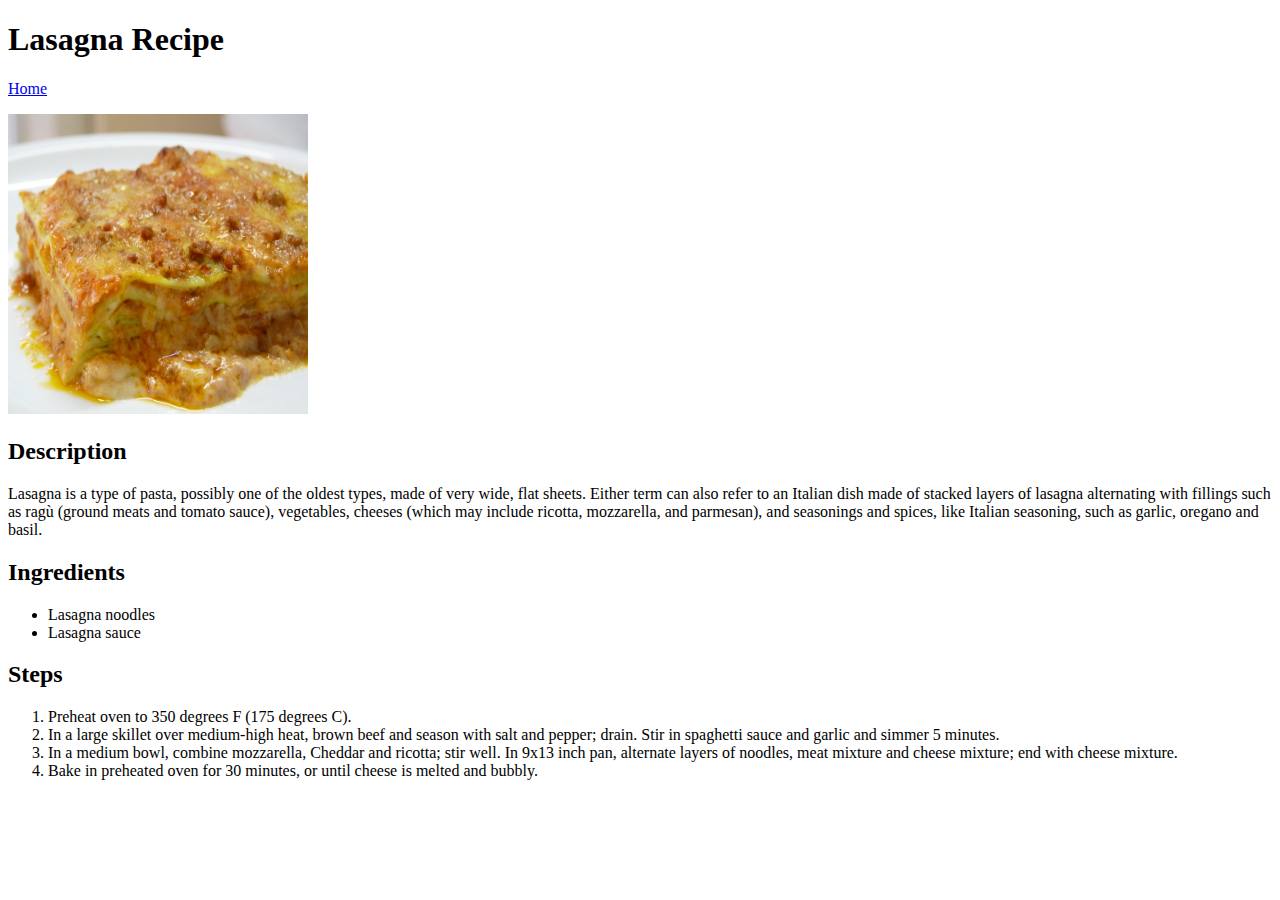
==== recipes/lasagna.html @ 212eb329 "Added Homepage and Recipes" ====
<!DOCTYPE html>
<html lang="en">
    <head>
        <meta charset="UTF-8">
        <title>Lasagna Recipe</title>
    </head>
    <body>
        <h1>Lasagna Recipe</h1>
        <a href="../index.html">Home</a>
        <p></p>
        <img src="../images/Lasagna_bolognese.jpg" alt="A picture of a lasagna" width="300" height="300">
        </p>
        <h2>Description</h2>
        <p>Lasagna is a type of pasta, possibly one of the oldest types, made of very wide, flat sheets. Either term can also refer to an Italian dish made of stacked layers of lasagna alternating with fillings such as ragù (ground meats and tomato sauce), vegetables, cheeses (which may include ricotta, mozzarella, and parmesan), and seasonings and spices, like Italian seasoning, such as garlic, oregano and basil.</p>
        <h2>Ingredients</h2>
        <ul>
            <li>Lasagna noodles</li>
            <li>Lasagna sauce</li>
        </ul>
        <h2>Steps</h2>
        <ol>
            <li>Preheat oven to 350 degrees F (175 degrees C).</li>
            <li>In a large skillet over medium-high heat, brown beef and season with salt and pepper; drain. Stir in spaghetti sauce and garlic and simmer 5 minutes.</li>
            <li>In a medium bowl, combine mozzarella, Cheddar and ricotta; stir well. In 9x13 inch pan, alternate layers of noodles, meat mixture and cheese mixture; end with cheese mixture.</li>
            <li>Bake in preheated oven for 30 minutes, or until cheese is melted and bubbly.</li>
        </ol>
    </body>
</html>
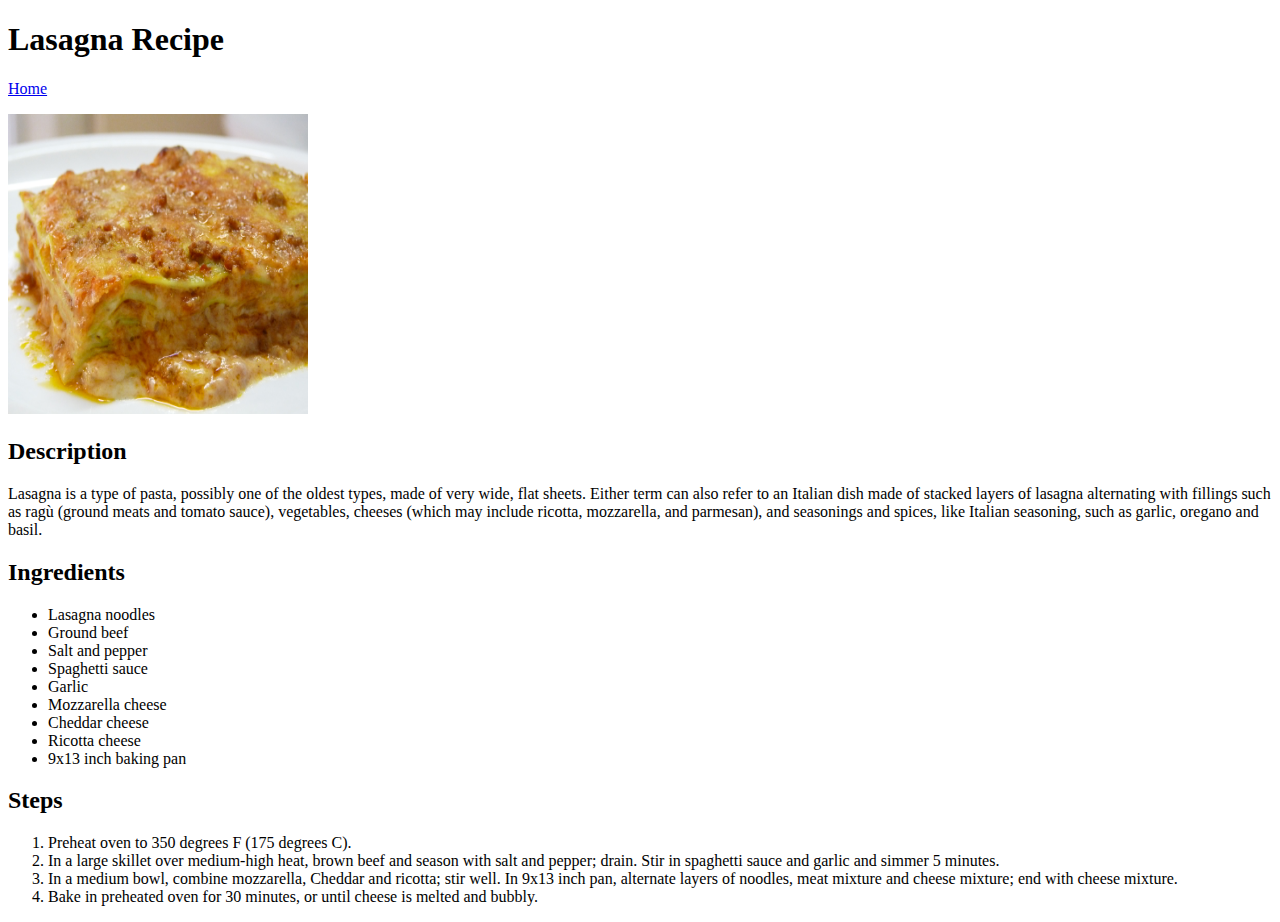
==== commit 1ebab03e: "Update Lasagna and Rhubarb" ====
--- a/recipes/lasagna.html
+++ b/recipes/lasagna.html
@@ -15,7 +15,14 @@
         <h2>Ingredients</h2>
         <ul>
             <li>Lasagna noodles</li>
-            <li>Lasagna sauce</li>
+            <li>Ground beef</li>
+            <li>Salt and pepper</li>
+            <li>Spaghetti sauce</li>
+            <li>Garlic</li>
+            <li>Mozzarella cheese</li>
+            <li>Cheddar cheese</li>
+            <li>Ricotta cheese</li>
+            <li>9x13 inch baking pan</li>
         </ul>
         <h2>Steps</h2>
         <ol>
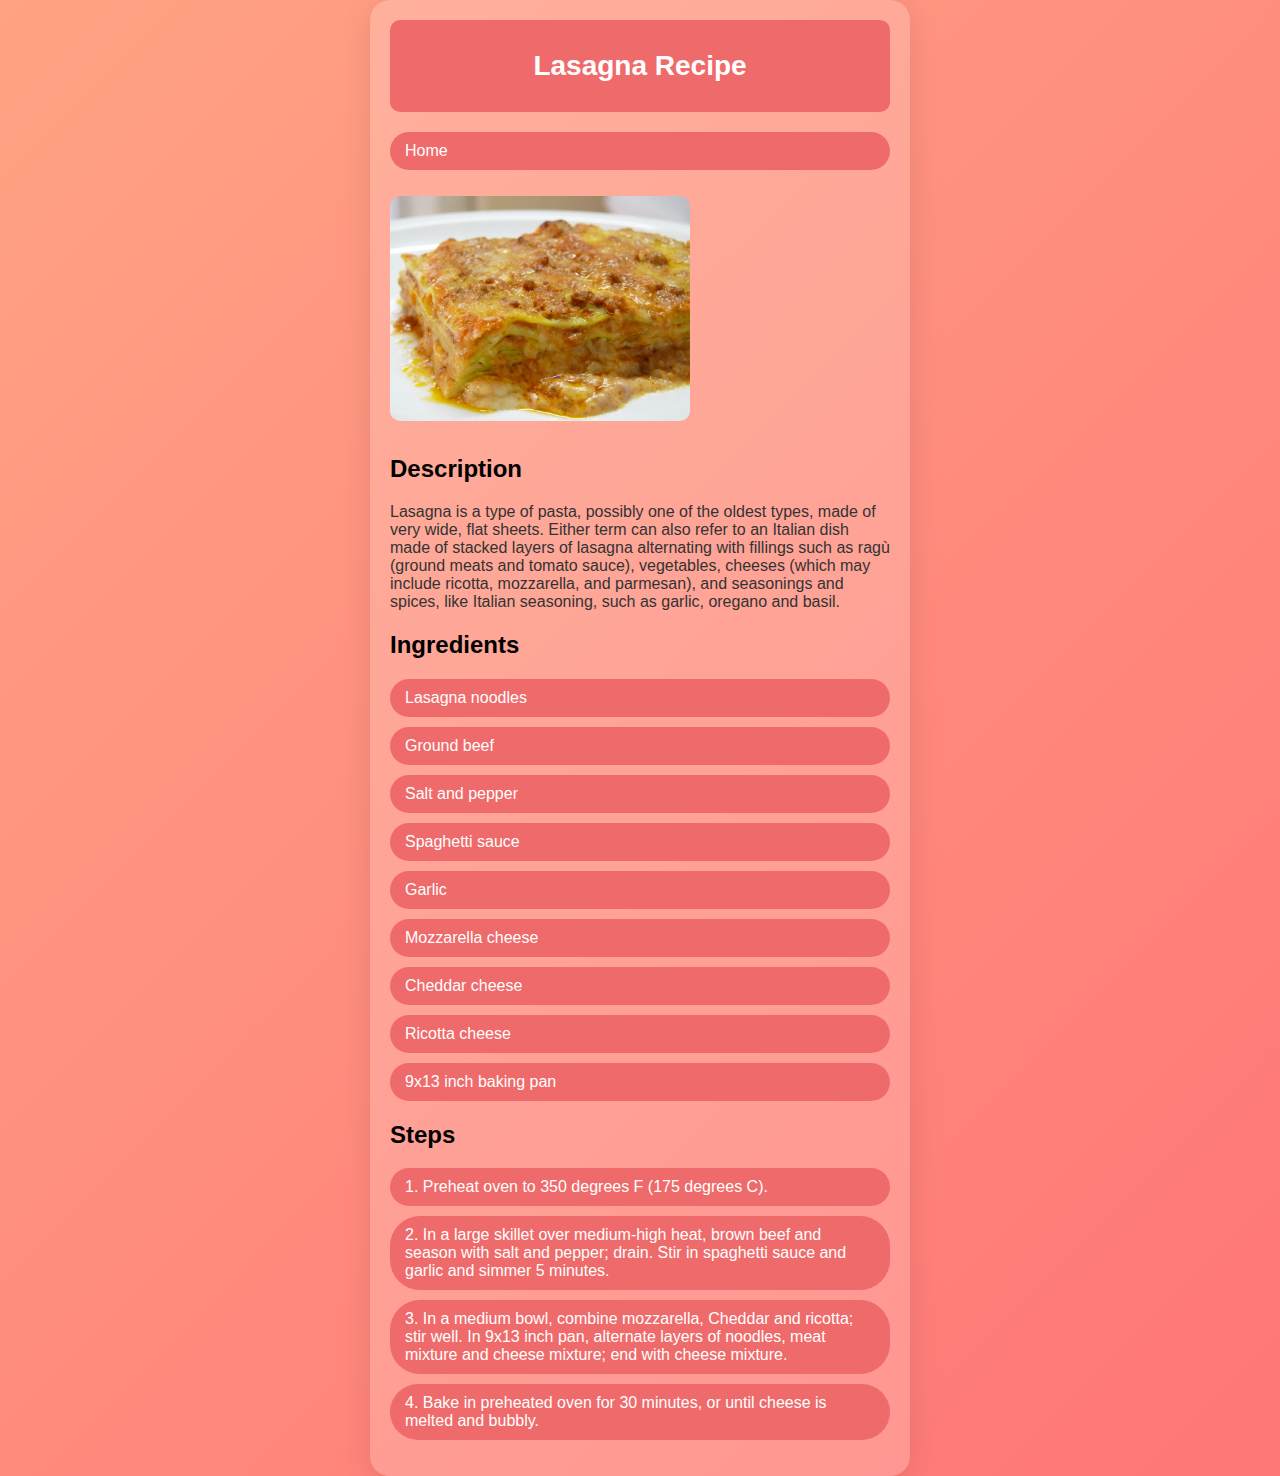
==== commit 39b60dbf: "Update CSS Styling for All Pages" ====
--- a/recipes/lasagna.html
+++ b/recipes/lasagna.html
@@ -3,33 +3,40 @@
     <head>
         <meta charset="UTF-8">
         <title>Lasagna Recipe</title>
+        <link rel="stylesheet" href="../styles.css">
     </head>
     <body>
-        <h1>Lasagna Recipe</h1>
-        <a href="../index.html">Home</a>
-        <p></p>
-        <img src="../images/Lasagna_bolognese.jpg" alt="A picture of a lasagna" width="300" height="300">
-        </p>
-        <h2>Description</h2>
-        <p>Lasagna is a type of pasta, possibly one of the oldest types, made of very wide, flat sheets. Either term can also refer to an Italian dish made of stacked layers of lasagna alternating with fillings such as ragù (ground meats and tomato sauce), vegetables, cheeses (which may include ricotta, mozzarella, and parmesan), and seasonings and spices, like Italian seasoning, such as garlic, oregano and basil.</p>
-        <h2>Ingredients</h2>
-        <ul>
-            <li>Lasagna noodles</li>
-            <li>Ground beef</li>
-            <li>Salt and pepper</li>
-            <li>Spaghetti sauce</li>
-            <li>Garlic</li>
-            <li>Mozzarella cheese</li>
-            <li>Cheddar cheese</li>
-            <li>Ricotta cheese</li>
-            <li>9x13 inch baking pan</li>
-        </ul>
-        <h2>Steps</h2>
-        <ol>
-            <li>Preheat oven to 350 degrees F (175 degrees C).</li>
-            <li>In a large skillet over medium-high heat, brown beef and season with salt and pepper; drain. Stir in spaghetti sauce and garlic and simmer 5 minutes.</li>
-            <li>In a medium bowl, combine mozzarella, Cheddar and ricotta; stir well. In 9x13 inch pan, alternate layers of noodles, meat mixture and cheese mixture; end with cheese mixture.</li>
-            <li>Bake in preheated oven for 30 minutes, or until cheese is melted and bubbly.</li>
-        </ol>
+        <div class="container">
+            <div class="title-card">
+                <h1>Lasagna Recipe</h1>
+            </div>
+            <ul>
+                <li><a href="../index.html">Home</a></li>
+            </ul>
+            <p>
+                <img src="../images/Lasagna_bolognese.jpg" alt="A picture of a lasagna" width="300" height="300">
+            </p>
+            <h2>Description</h2>
+            <p>Lasagna is a type of pasta, possibly one of the oldest types, made of very wide, flat sheets. Either term can also refer to an Italian dish made of stacked layers of lasagna alternating with fillings such as ragù (ground meats and tomato sauce), vegetables, cheeses (which may include ricotta, mozzarella, and parmesan), and seasonings and spices, like Italian seasoning, such as garlic, oregano and basil.</p>
+            <h2>Ingredients</h2>
+            <ul>
+                <li>Lasagna noodles</li>
+                <li>Ground beef</li>
+                <li>Salt and pepper</li>
+                <li>Spaghetti sauce</li>
+                <li>Garlic</li>
+                <li>Mozzarella cheese</li>
+                <li>Cheddar cheese</li>
+                <li>Ricotta cheese</li>
+                <li>9x13 inch baking pan</li>
+            </ul>
+            <h2>Steps</h2>
+            <ol>
+                <li>Preheat oven to 350 degrees F (175 degrees C).</li>
+                <li>In a large skillet over medium-high heat, brown beef and season with salt and pepper; drain. Stir in spaghetti sauce and garlic and simmer 5 minutes.</li>
+                <li>In a medium bowl, combine mozzarella, Cheddar and ricotta; stir well. In 9x13 inch pan, alternate layers of noodles, meat mixture and cheese mixture; end with cheese mixture.</li>
+                <li>Bake in preheated oven for 30 minutes, or until cheese is melted and bubbly.</li>
+            </ol>
+        </div>
     </body>
 </html>--- a/styles.css
+++ b/styles.css
@@ -0,0 +1,77 @@
+body {
+    background-color: #ffa384;
+    background-image: linear-gradient(135deg, #ffa384, #ff7676);
+    font-family: Arial, sans-serif;
+    display: flex;
+    justify-content: center;
+    align-items: center;
+    min-height: 100vh;
+    margin: 0;
+}
+
+h1 {
+    color: white;
+    text-align: center;
+    padding: 20px;
+    margin: 0;
+    font-size: 28px;
+}
+
+p {
+    color: #333;
+}
+
+.container {
+    background-color: rgba(255, 255, 255, 0.2);
+    border-radius: 20px;
+    width: 80%;
+    max-width: 500px;
+    padding: 20px;
+    box-shadow: 0 8px 32px rgba(0, 0, 0, 0.1);
+}
+
+.title-card {
+    background-color: #ef6a6a;
+    border-radius: 10px;
+    padding: 10px;
+    margin-bottom: 20px;
+}
+
+ol {
+    list-style-position: inside;
+    padding: 0;
+}
+
+ol li {
+    background-color: #ef6a6a;
+    color: white;
+    margin: 10px 0;
+    padding: 10px 15px;
+    border-radius: 30px;
+    list-style-position: inside;
+}
+
+ul {
+    list-style-type: none;
+    padding: 0;
+}
+
+ul li {
+    background-color: #ef6a6a;
+    color: white;
+    margin: 10px 0;
+    padding: 10px 15px;
+    border-radius: 30px;
+}
+
+ul li a {
+    color: white;
+    text-decoration: none;
+}
+
+img {
+    max-width: 100%;
+    height: auto;
+    border-radius: 10px;
+    margin: 10px 0;
+}